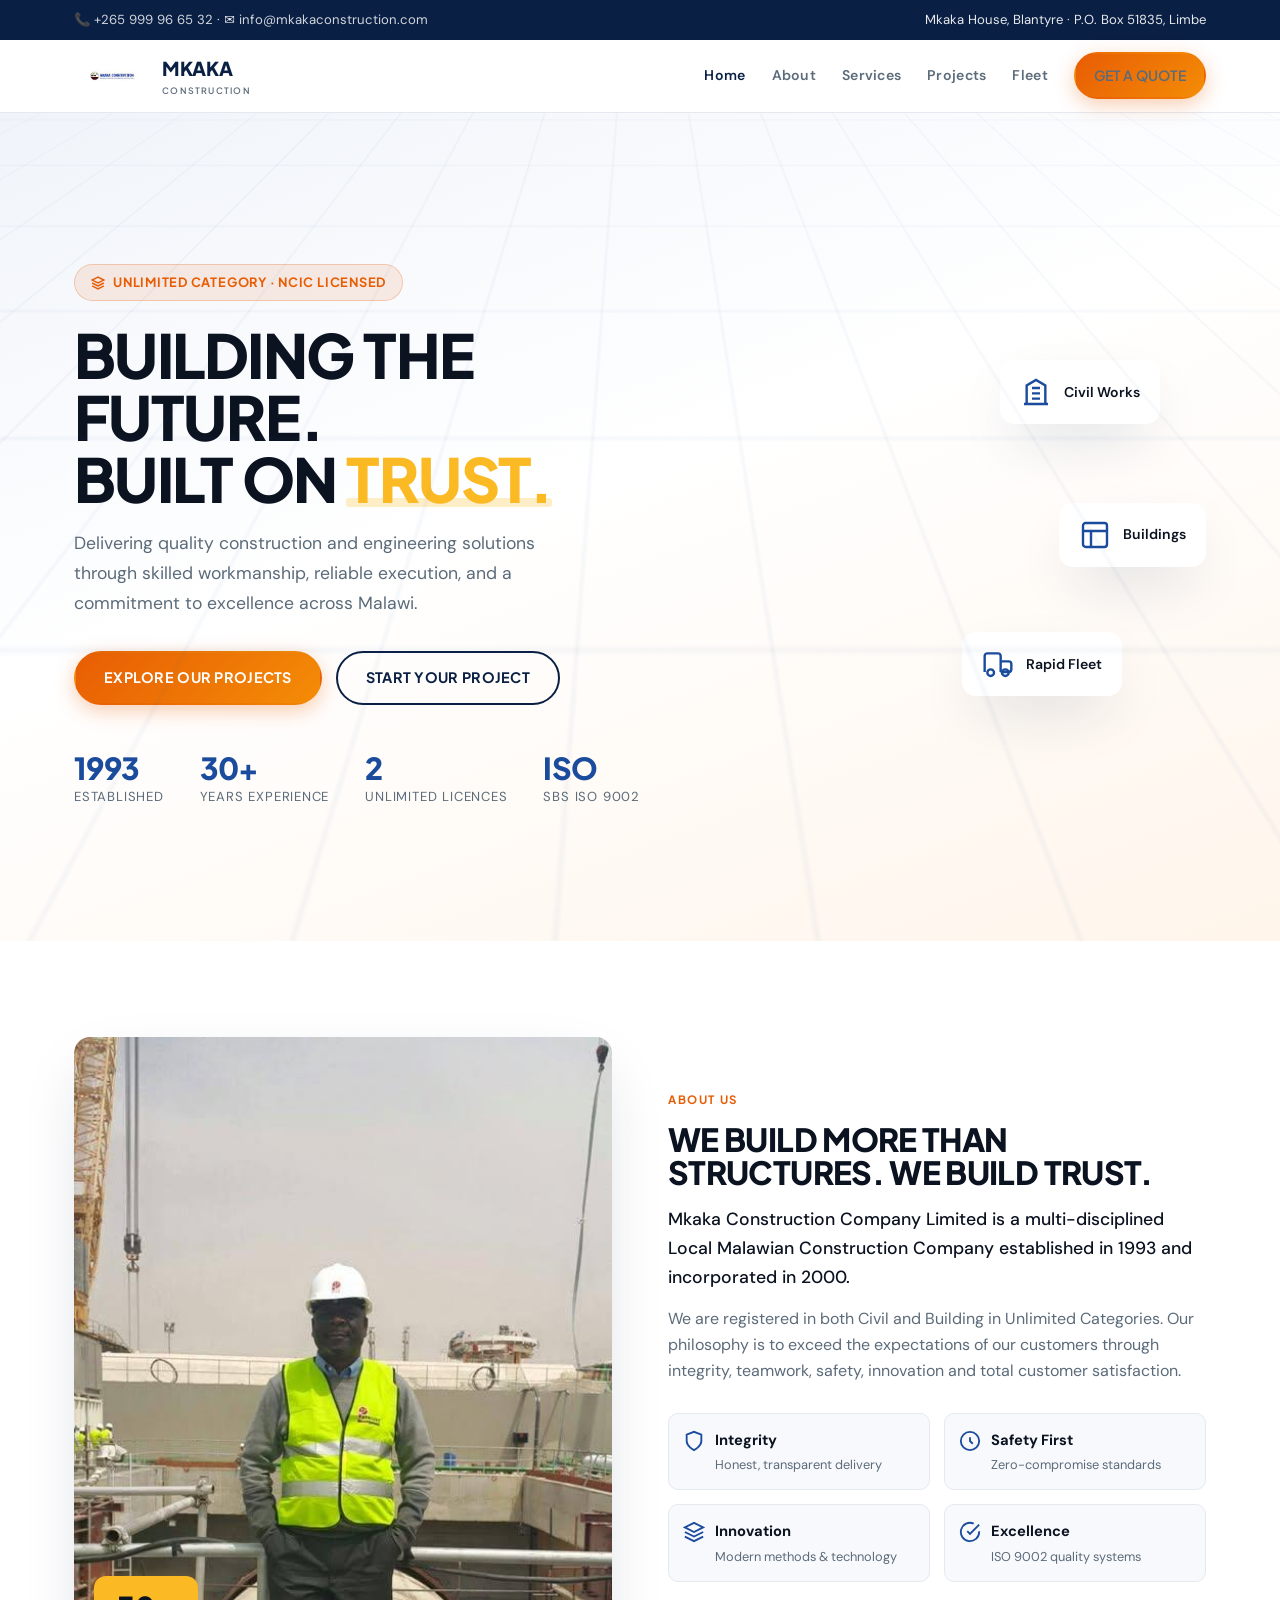
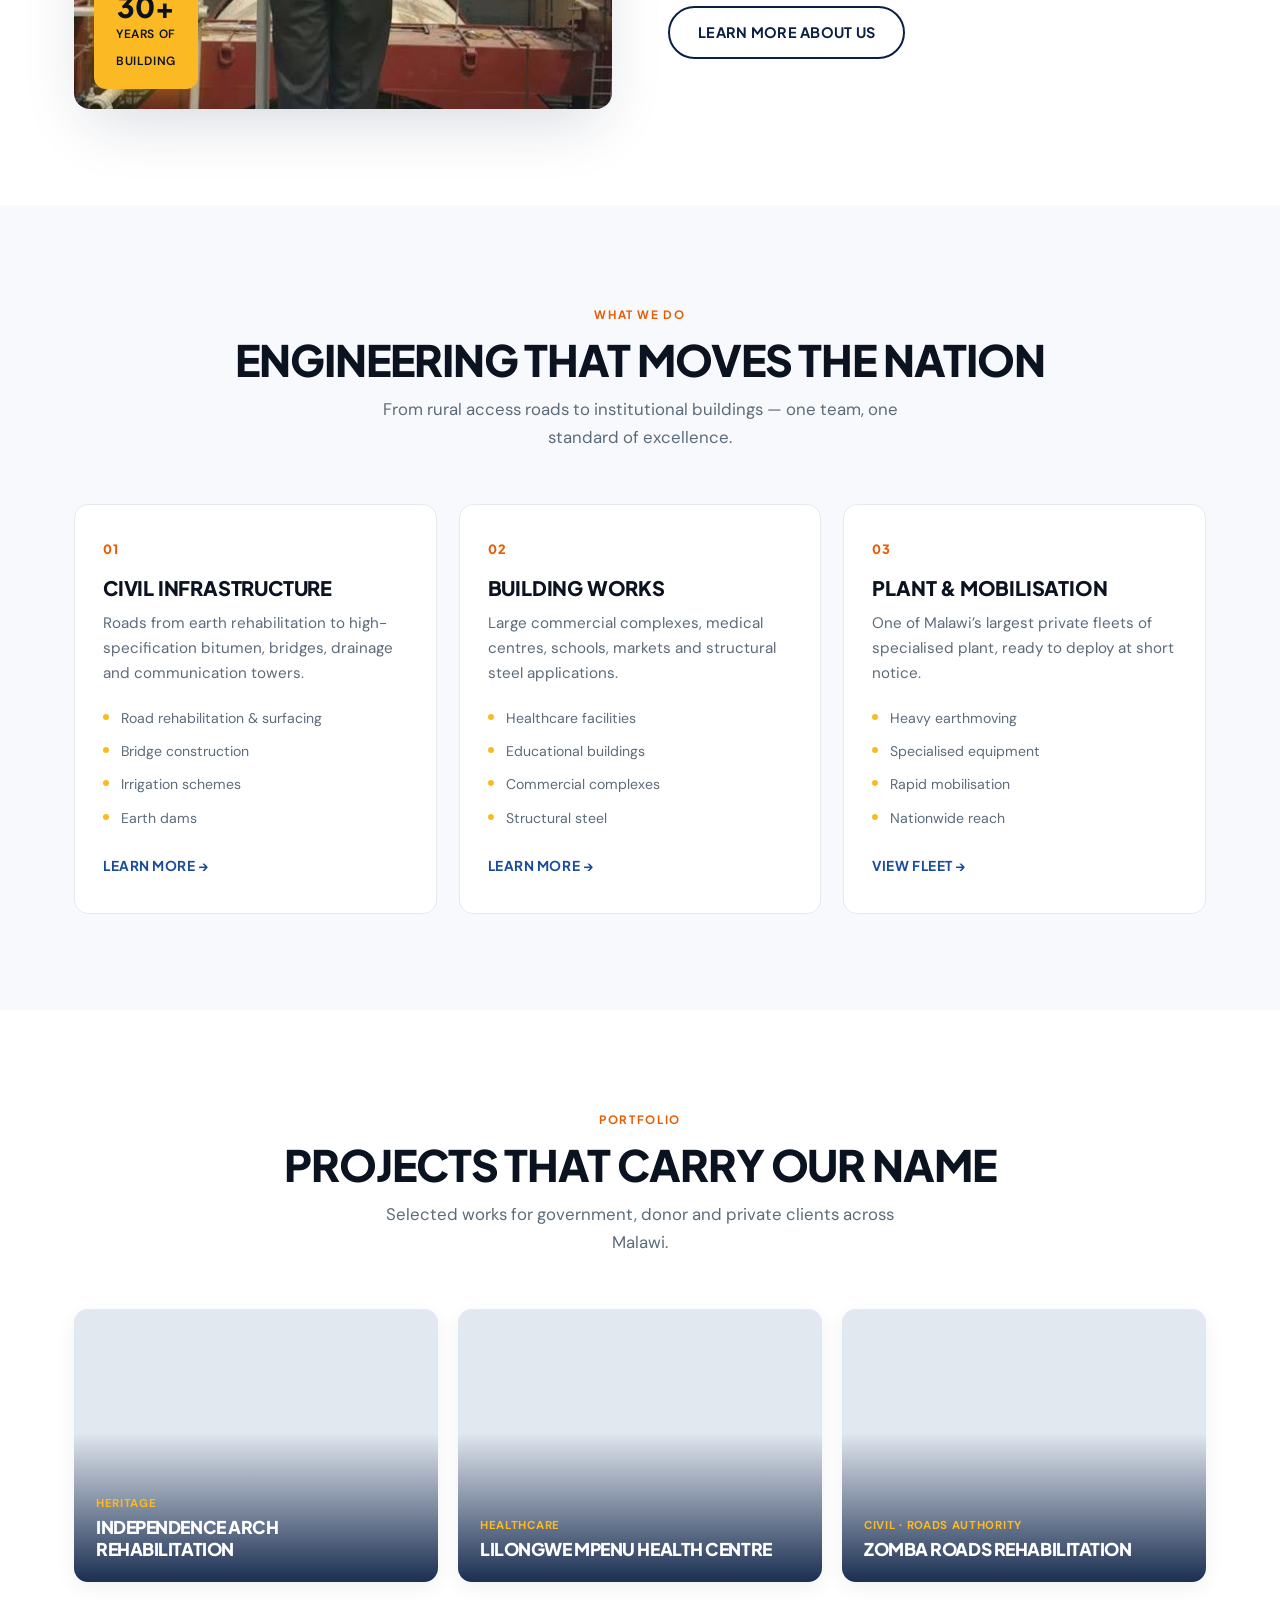
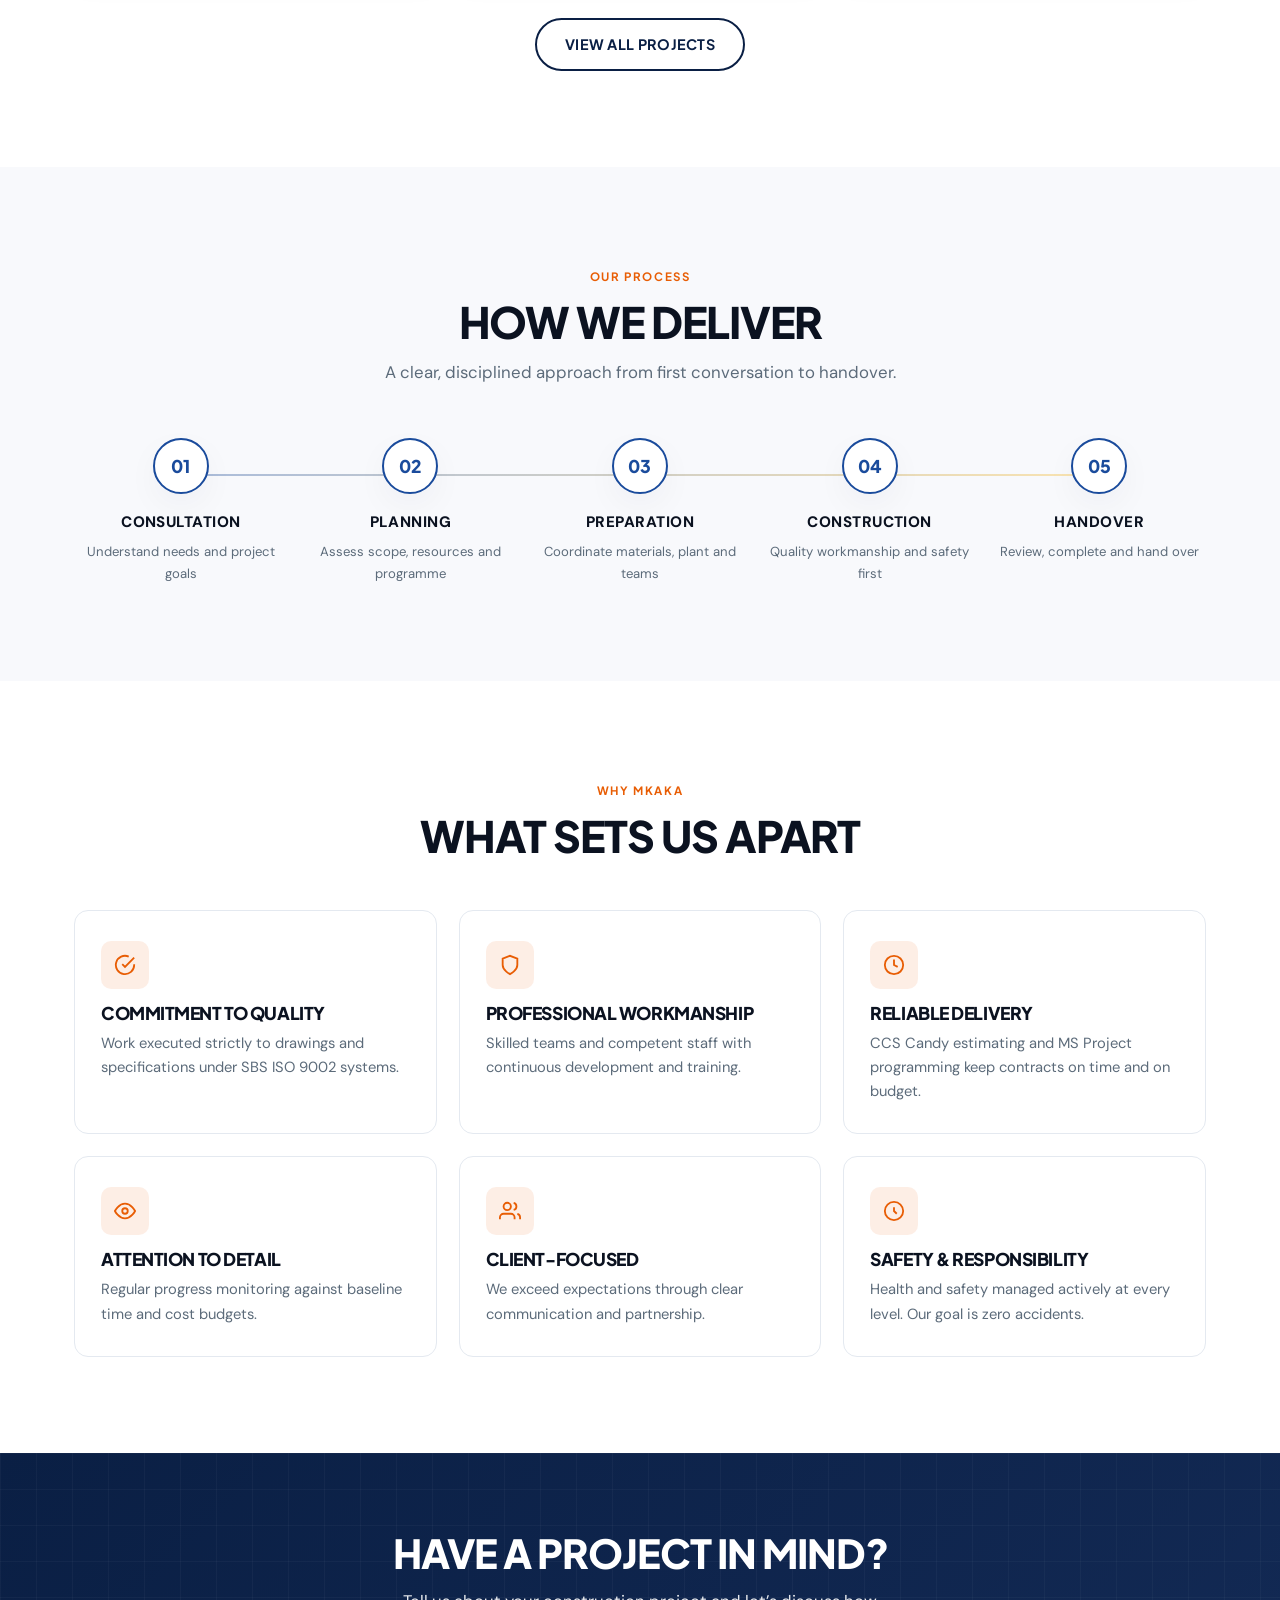
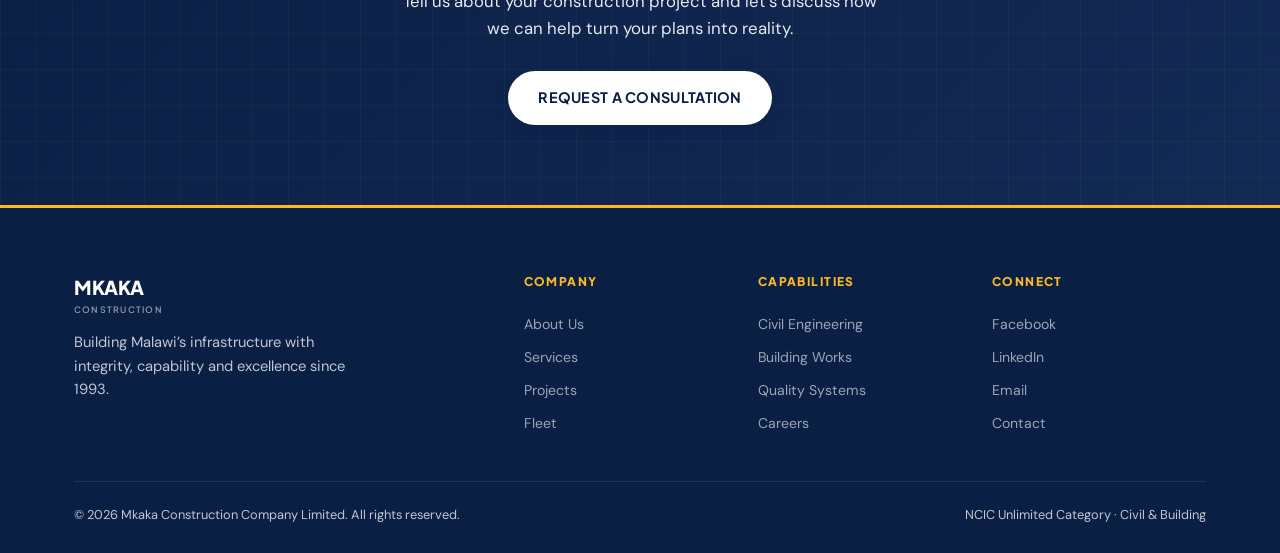
==== index.html @ 1d35f075 "Initial commit for Mkaka Constructions website" ====
<!DOCTYPE html>
<html lang="en">
<head>
  <meta charset="UTF-8">
  <meta name="viewport" content="width=device-width, initial-scale=1.0">
  <title>Mkaka Construction | Building Malawi Since 1993</title>
  <meta name="description" content="Mkaka Construction Company Limited — Unlimited Category Civil Engineering & Building contractor in Blantyre, Malawi. Quality, reliability, excellence.">
  <link rel="preconnect" href="https://fonts.googleapis.com">
  <link rel="preconnect" href="https://fonts.gstatic.com" crossorigin>
  <link href="https://fonts.googleapis.com/css2?family=Plus+Jakarta+Sans:wght@500;600;700;800&family=DM+Sans:wght@400;500;600;700&display=swap" rel="stylesheet">
  <link rel="stylesheet" href="styles.css">
</head>
<body>
  <div class="topbar">
    <div class="container">
      <div>📞 <a href="tel:+265999966532">+265 999 96 65 32</a> · ✉ <a href="mailto:info@mkakaconstruction.com">info@mkakaconstruction.com</a></div>
      <div>Mkaka House, Blantyre · P.O. Box 51835, Limbe</div>
    </div>
  </div>

  <header class="header" id="header">
    <div class="container">
      <a href="index.html" class="logo">
        <img src="images/logo.jpg" alt="Mkaka Construction">
        <div class="logo-text">MKAKA<span>CONSTRUCTION</span></div>
      </a>
      <nav class="nav" id="nav">
        <a href="index.html" class="active">Home</a>
        <a href="about.html">About</a>
        <a href="services.html">Services</a>
        <a href="projects.html">Projects</a>
        <a href="fleet.html">Fleet</a>
        <a href="contact.html" class="btn btn-primary" style="padding:10px 18px">Get a Quote</a>
      </nav>
      <button class="hamburger" id="hamburger" aria-label="Menu"><span></span><span></span><span></span></button>
    </div>
  </header>

  <!-- HOME HERO -->
  <section class="home-hero">
    <div class="grid-bg"></div>
    <div class="container">
      <div>
        <div class="hero-badge">
          <svg width="14" height="14" viewBox="0 0 24 24" fill="none" stroke="currentColor" stroke-width="2.5"><path d="M12 2L2 7l10 5 10-5-10-5zM2 17l10 5 10-5M2 12l10 5 10-5"/></svg>
          Unlimited Category · NCIC Licensed
        </div>
        <h1>Building the Future.<br>Built on <em>Trust.</em></h1>
        <p class="lead">Delivering quality construction and engineering solutions through skilled workmanship, reliable execution, and a commitment to excellence across Malawi.</p>
        <div class="hero-cta">
          <a href="projects.html" class="btn btn-primary">Explore Our Projects</a>
          <a href="contact.html" class="btn btn-outline">Start Your Project</a>
        </div>
        <div class="hero-stats">
          <div class="hero-stat"><b>1993</b><span>Established</span></div>
          <div class="hero-stat"><b>30+</b><span>Years Experience</span></div>
          <div class="hero-stat"><b>2</b><span>Unlimited Licences</span></div>
          <div class="hero-stat"><b>ISO</b><span>SBS ISO 9002</span></div>
        </div>
      </div>
      <div class="hero-visual">
        <div class="hero-card c1">
          <svg viewBox="0 0 24 24" fill="none" stroke="currentColor" stroke-width="1.8"><path d="M3 21h18M5 21V7l7-4 7 4v14M9 9h6M9 13h6M9 17h6"/></svg>
          Civil Works
        </div>
        <div class="hero-card c2">
          <svg viewBox="0 0 24 24" fill="none" stroke="currentColor" stroke-width="1.8"><rect x="3" y="3" width="18" height="18" rx="2"/><path d="M3 9h18M9 21V9"/></svg>
          Buildings
        </div>
        <div class="hero-card c3">
          <svg viewBox="0 0 24 24" fill="none" stroke="currentColor" stroke-width="1.8"><path d="M14 18V6a2 2 0 0 0-2-2H4a2 2 0 0 0-2 2v12"/><path d="M14 18h6a2 2 0 0 0 2-2v-4a2 2 0 0 0-2-2h-6"/><circle cx="6.5" cy="18.5" r="2.5"/><circle cx="17.5" cy="18.5" r="2.5"/></svg>
          Rapid Fleet
        </div>
      </div>
    </div>
  </section>

  <!-- ABOUT TEASER -->
  <section class="section section-alt">
    <div class="container">
      <div class="about-split">
        <div class="about-img">
          <img src="images/md.jpg" alt="Newton Kambala, Managing Director">
          <div class="about-badge"><b>30+</b><span>Years of<br>building</span></div>
        </div>
        <div class="about-text">
          <div class="sec-tag">About Us</div>
          <h2 style="font-family:var(--font);font-size:2rem;font-weight:800;letter-spacing:-0.02em;margin-bottom:16px">We build more than structures. We build trust.</h2>
          <p class="lead">Mkaka Construction Company Limited is a multi-disciplined Local Malawian Construction Company established in 1993 and incorporated in 2000.</p>
          <p>We are registered in both Civil and Building in Unlimited Categories. Our philosophy is to exceed the expectations of our customers through integrity, teamwork, safety, innovation and total customer satisfaction.</p>
          <div class="values">
            <div class="value">
              <svg viewBox="0 0 24 24" fill="none" stroke="currentColor" stroke-width="2"><path d="M12 22s8-4 8-10V5l-8-3-8 3v7c0 6 8 10 8 10z"/></svg>
              <div><h4>Integrity</h4><p>Honest, transparent delivery</p></div>
            </div>
            <div class="value">
              <svg viewBox="0 0 24 24" fill="none" stroke="currentColor" stroke-width="2"><path d="M12 22c5.5 0 10-4.5 10-10S17.5 2 12 2 2 6.5 2 12s4.5 10 10 10z"/><path d="M12 8v4l3 3"/></svg>
              <div><h4>Safety First</h4><p>Zero-compromise standards</p></div>
            </div>
            <div class="value">
              <svg viewBox="0 0 24 24" fill="none" stroke="currentColor" stroke-width="2"><path d="M12 2L2 7l10 5 10-5-10-5zM2 17l10 5 10-5M2 12l10 5 10-5"/></svg>
              <div><h4>Innovation</h4><p>Modern methods & technology</p></div>
            </div>
            <div class="value">
              <svg viewBox="0 0 24 24" fill="none" stroke="currentColor" stroke-width="2"><path d="M22 11.08V12a10 10 0 1 1-5.93-9.14"/><polyline points="22 4 12 14.01 9 11.01"/></svg>
              <div><h4>Excellence</h4><p>ISO 9002 quality systems</p></div>
            </div>
          </div>
          <a href="about.html" class="btn btn-outline" style="margin-top:24px">Learn More About Us</a>
        </div>
      </div>
    </div>
  </section>

  <!-- SERVICES -->
  <section class="section">
    <div class="container">
      <div class="sec-head center">
        <div class="sec-tag">What We Do</div>
        <h2>Engineering that moves the nation</h2>
        <p>From rural access roads to institutional buildings — one team, one standard of excellence.</p>
      </div>
      <div class="services-grid">
        <div class="service-card">
          <div class="service-num">01</div>
          <h3>Civil Infrastructure</h3>
          <p>Roads from earth rehabilitation to high-specification bitumen, bridges, drainage and communication towers.</p>
          <ul>
            <li>Road rehabilitation & surfacing</li>
            <li>Bridge construction</li>
            <li>Irrigation schemes</li>
            <li>Earth dams</li>
          </ul>
          <a href="services.html" class="service-link">Learn more →</a>
        </div>
        <div class="service-card">
          <div class="service-num">02</div>
          <h3>Building Works</h3>
          <p>Large commercial complexes, medical centres, schools, markets and structural steel applications.</p>
          <ul>
            <li>Healthcare facilities</li>
            <li>Educational buildings</li>
            <li>Commercial complexes</li>
            <li>Structural steel</li>
          </ul>
          <a href="services.html" class="service-link">Learn more →</a>
        </div>
        <div class="service-card">
          <div class="service-num">03</div>
          <h3>Plant & Mobilisation</h3>
          <p>One of Malawi’s largest private fleets of specialised plant, ready to deploy at short notice.</p>
          <ul>
            <li>Heavy earthmoving</li>
            <li>Specialised equipment</li>
            <li>Rapid mobilisation</li>
            <li>Nationwide reach</li>
          </ul>
          <a href="fleet.html" class="service-link">View fleet →</a>
        </div>
      </div>
    </div>
  </section>

  <!-- PROJECTS TEASER -->
  <section class="section section-alt">
    <div class="container">
      <div class="sec-head center">
        <div class="sec-tag">Portfolio</div>
        <h2>Projects that carry our name</h2>
        <p>Selected works for government, donor and private clients across Malawi.</p>
      </div>
      <div class="projects-grid">
        <article class="project-card">
          <div class="img" style="background-image:url('https://images.unsplash.com/photo-1541888946425-d81bb19240f5?w=600&q=80')"></div>
          <div class="overlay"><small>Heritage</small><h3>Independence Arch Rehabilitation</h3></div>
        </article>
        <article class="project-card">
          <div class="img" style="background-image:url('https://images.unsplash.com/photo-1581094794329-c8112c4e5190?w=600&q=80')"></div>
          <div class="overlay"><small>Healthcare</small><h3>Lilongwe Mpenu Health Centre</h3></div>
        </article>
        <article class="project-card">
          <div class="img" style="background-image:url('https://images.unsplash.com/photo-1503387762-592deb58ef4e?w=600&q=80')"></div>
          <div class="overlay"><small>Civil · Roads Authority</small><h3>Zomba Roads Rehabilitation</h3></div>
        </article>
      </div>
      <div style="text-align:center;margin-top:36px">
        <a href="projects.html" class="btn btn-outline">View All Projects</a>
      </div>
    </div>
  </section>

  <!-- PROCESS -->
  <section class="section">
    <div class="container">
      <div class="sec-head center">
        <div class="sec-tag">Our Process</div>
        <h2>How we deliver</h2>
        <p>A clear, disciplined approach from first conversation to handover.</p>
      </div>
      <div class="process-steps">
        <div class="process-step">
          <div class="num">01</div>
          <h4>Consultation</h4>
          <p>Understand needs and project goals</p>
        </div>
        <div class="process-step">
          <div class="num">02</div>
          <h4>Planning</h4>
          <p>Assess scope, resources and programme</p>
        </div>
        <div class="process-step">
          <div class="num">03</div>
          <h4>Preparation</h4>
          <p>Coordinate materials, plant and teams</p>
        </div>
        <div class="process-step">
          <div class="num">04</div>
          <h4>Construction</h4>
          <p>Quality workmanship and safety first</p>
        </div>
        <div class="process-step">
          <div class="num">05</div>
          <h4>Handover</h4>
          <p>Review, complete and hand over</p>
        </div>
      </div>
    </div>
  </section>

  <!-- WHY US -->
  <section class="section section-alt">
    <div class="container">
      <div class="sec-head center">
        <div class="sec-tag">Why Mkaka</div>
        <h2>What sets us apart</h2>
      </div>
      <div class="why-grid">
        <div class="why-card">
          <div class="ico"><svg viewBox="0 0 24 24" fill="none" stroke="currentColor" stroke-width="2"><path d="M22 11.08V12a10 10 0 1 1-5.93-9.14"/><polyline points="22 4 12 14.01 9 11.01"/></svg></div>
          <h3>Commitment to Quality</h3>
          <p>Work executed strictly to drawings and specifications under SBS ISO 9002 systems.</p>
        </div>
        <div class="why-card">
          <div class="ico"><svg viewBox="0 0 24 24" fill="none" stroke="currentColor" stroke-width="2"><path d="M12 22s8-4 8-10V5l-8-3-8 3v7c0 6 8 10 8 10z"/></svg></div>
          <h3>Professional Workmanship</h3>
          <p>Skilled teams and competent staff with continuous development and training.</p>
        </div>
        <div class="why-card">
          <div class="ico"><svg viewBox="0 0 24 24" fill="none" stroke="currentColor" stroke-width="2"><circle cx="12" cy="12" r="10"/><path d="M12 6v6l4 2"/></svg></div>
          <h3>Reliable Delivery</h3>
          <p>CCS Candy estimating and MS Project programming keep contracts on time and on budget.</p>
        </div>
        <div class="why-card">
          <div class="ico"><svg viewBox="0 0 24 24" fill="none" stroke="currentColor" stroke-width="2"><path d="M1 12s4-8 11-8 11 8 11 8-4 8-11 8-11-8-11-8z"/><circle cx="12" cy="12" r="3"/></svg></div>
          <h3>Attention to Detail</h3>
          <p>Regular progress monitoring against baseline time and cost budgets.</p>
        </div>
        <div class="why-card">
          <div class="ico"><svg viewBox="0 0 24 24" fill="none" stroke="currentColor" stroke-width="2"><path d="M17 21v-2a4 4 0 0 0-4-4H5a4 4 0 0 0-4 4v2"/><circle cx="9" cy="7" r="4"/><path d="M23 21v-2a4 4 0 0 0-3-3.87M16 3.13a4 4 0 0 1 0 7.75"/></svg></div>
          <h3>Client-Focused</h3>
          <p>We exceed expectations through clear communication and partnership.</p>
        </div>
        <div class="why-card">
          <div class="ico"><svg viewBox="0 0 24 24" fill="none" stroke="currentColor" stroke-width="2"><path d="M12 22c5.5 0 10-4.5 10-10S17.5 2 12 2 2 6.5 2 12s4.5 10 10 10z"/><path d="M12 8v4l3 3"/></svg></div>
          <h3>Safety & Responsibility</h3>
          <p>Health and safety managed actively at every level. Our goal is zero accidents.</p>
        </div>
      </div>
    </div>
  </section>

  <!-- CTA -->
  <section class="cta-banner">
    <div class="container" style="position:relative">
      <h2>Have a project in mind?</h2>
      <p>Tell us about your construction project and let’s discuss how we can help turn your plans into reality.</p>
      <a href="contact.html" class="btn btn-white">Request a Consultation</a>
    </div>
  </section>

  <!-- FOOTER -->
  <footer class="footer">
    <div class="container">
      <div class="footer-top">
        <div class="footer-brand">
          <a href="index.html" class="logo" style="color:#fff">
            <div class="logo-text" style="color:#fff">MKAKA<span style="color:rgba(255,255,255,0.55)">CONSTRUCTION</span></div>
          </a>
          <p>Building Malawi’s infrastructure with integrity, capability and excellence since 1993.</p>
        </div>
        <div class="footer-links">
          <div>
            <h5>Company</h5>
            <a href="about.html">About Us</a>
            <a href="services.html">Services</a>
            <a href="projects.html">Projects</a>
            <a href="fleet.html">Fleet</a>
          </div>
          <div>
            <h5>Capabilities</h5>
            <a href="services.html">Civil Engineering</a>
            <a href="services.html">Building Works</a>
            <a href="about.html">Quality Systems</a>
            <a href="contact.html">Careers</a>
          </div>
          <div>
            <h5>Connect</h5>
            <a href="https://www.facebook.com/mkakaconstructioncompanyltd/" target="_blank" rel="noopener">Facebook</a>
            <a href="https://mw.linkedin.com/company/mkaka-construction-company-limited" target="_blank" rel="noopener">LinkedIn</a>
            <a href="mailto:info@mkakaconstruction.com">Email</a>
            <a href="contact.html">Contact</a>
          </div>
        </div>
      </div>
      <div class="footer-bottom">
        <p>© 2026 Mkaka Construction Company Limited. All rights reserved.</p>
        <p>NCIC Unlimited Category · Civil & Building</p>
      </div>
    </div>
  </footer>

  <script>
    const header=document.getElementById('header');
    const hamburger=document.getElementById('hamburger');
    const nav=document.getElementById('nav');
    window.addEventListener('scroll',()=>header.classList.toggle('scrolled',window.scrollY>30));
    hamburger.addEventListener('click',()=>nav.classList.toggle('open'));
    nav.querySelectorAll('a').forEach(a=>a.addEventListener('click',()=>nav.classList.remove('open')));
  </script>
</body>
</html>
---- styles.css ----
/* MKAKA CONSTRUCTION — Premium Multi-Page Styles
   Visual language adapted from the Charles Morden "dark display + gold accent" style
   Palette: White dominant · Navy · Melon/Orange (primary CTA) · Gold (accent) · Soft grey */

:root {
  --navy: #0A1F44;
  --navy-soft: #132A55;
  --blue: #1A4B9C;
  --melon: #E85D04;
  --melon-soft: #F48C06;
  --gold: #FBBA23;          /* Morden signature accent */
  --gold-deep: #E0A400;
  --white: #FFFFFF;
  --bg: #F8F9FC;
  --bg-alt: #FFFFFF;
  --ink: #0B1220;           /* darker than before for Morden-like contrast */
  --muted: #5C6B7A;
  --line: #E4E9F0;
  --radius: 12px;
  --radius-pill: 100px;     /* Morden pill buttons */
  --shadow: 0 12px 40px -12px rgba(10,31,68,0.12);
  --shadow-lg: 0 24px 60px -16px rgba(10,31,68,0.18);
  --font: 'Plus Jakarta Sans', system-ui, sans-serif;
  --font-body: 'DM Sans', system-ui, sans-serif;
  --trans: 0.3s cubic-bezier(0.4,0,0.2,1);
}

*,*::before,*::after{box-sizing:border-box;margin:0;padding:0}
html{scroll-behavior:smooth}
body{font-family:var(--font-body);background:var(--bg);color:var(--ink);line-height:1.65;-webkit-font-smoothing:antialiased}
img{max-width:100%;display:block}
a{color:inherit;text-decoration:none}
ul{list-style:none}
.container{width:100%;max-width:1180px;margin:0 auto;padding:0 24px}

/* ---------- MORDEN-STYLE DISPLAY TYPOGRAPHY ---------- */
h1,h2,h3,.display{
  font-family:var(--font);
  font-weight:800;
  letter-spacing:-0.025em;
  line-height:1.02;
  text-transform:uppercase;   /* Morden's bold uppercase display look */
}
/* gold accent word inside headings — usage: <span class="gold">word</span> */
.gold{ color: var(--gold); }

/* ---------- TOP BAR ---------- */
.topbar{background:var(--navy);color:rgba(255,255,255,0.9);font-size:0.82rem;padding:9px 0}
.topbar .container{display:flex;justify-content:space-between;flex-wrap:wrap;gap:8px}
.topbar a{color:inherit;opacity:0.9}.topbar a:hover{opacity:1;color:var(--gold)}

/* ---------- HEADER ---------- */
.header{position:sticky;top:0;z-index:100;background:rgba(255,255,255,0.97);backdrop-filter:blur(14px);border-bottom:1px solid var(--line);padding:0;transition:box-shadow var(--trans)}
.header.scrolled{box-shadow:0 4px 24px rgba(10,31,68,0.08)}
.header .container{display:flex;align-items:center;justify-content:space-between;height:72px}
.logo{display:flex;align-items:center;gap:10px}
.logo img{height:44px;width:auto}
.logo-text{font-family:var(--font);font-weight:800;font-size:1.2rem;color:var(--navy);letter-spacing:-0.02em;text-transform:uppercase}
.logo-text span{display:block;font-size:0.55rem;font-weight:600;letter-spacing:0.14em;color:var(--muted);margin-top:-1px}
.nav{display:flex;align-items:center;gap:26px}
.nav a{font-size:0.88rem;font-weight:600;color:var(--muted);letter-spacing:0.02em;transition:color var(--trans)}
.nav a:hover,.nav a.active{color:var(--navy)}

/* ---------- BUTTONS (Morden pill treatment) ---------- */
.btn{
  display:inline-flex;align-items:center;justify-content:center;gap:8px;
  padding:13px 28px;
  border-radius:var(--radius-pill);       /* pill */
  font-weight:700;font-size:0.9rem;font-family:var(--font);
  letter-spacing:0.02em;text-transform:uppercase;
  transition:all var(--trans);cursor:pointer;border:2px solid transparent;
}
.btn-primary{
  background:linear-gradient(135deg,var(--melon),var(--melon-soft));
  color:#fff;
  box-shadow:0 6px 20px rgba(232,93,4,0.3);
}
.btn-primary:hover{transform:translateY(-2px);box-shadow:0 10px 28px rgba(232,93,4,0.4)}
.btn-outline{
  background:transparent;border-color:var(--navy);color:var(--navy);
}
.btn-outline:hover{background:var(--navy);color:#fff}
/* white outline pill for use on dark sections (Morden's hero button) */
.btn-ghost{
  background:transparent;border-color:#fff;color:#fff;
}
.btn-ghost:hover{background:var(--melon);border-color:var(--melon);color:#fff}
.btn-white{background:#fff;color:var(--navy);box-shadow:0 6px 20px rgba(0,0,0,0.1)}
.btn-white:hover{transform:translateY(-2px)}

.hamburger{display:none;flex-direction:column;gap:5px;cursor:pointer;padding:4px;background:none;border:none}
.hamburger span{width:22px;height:2.5px;background:var(--navy);border-radius:2px}

/* ---------- PAGE HERO (inner pages) ---------- */
.page-hero{background:linear-gradient(135deg,var(--navy) 0%,var(--navy-soft) 100%);color:#fff;padding:110px 0 80px;position:relative;overflow:hidden}
.page-hero::before{content:'';position:absolute;inset:0;background-image:linear-gradient(rgba(255,255,255,0.03) 1px,transparent 1px),linear-gradient(90deg,rgba(255,255,255,0.03) 1px,transparent 1px);background-size:40px 40px;opacity:0.6}
.page-hero .container{position:relative}
.page-hero h1{font-size:clamp(2.1rem,4.5vw,3.2rem);margin-bottom:12px}
.page-hero p{opacity:0.85;font-size:1.05rem;max-width:560px}

/* ---------- HOME HERO (upgraded: Morden-style dark full-bleed option) ---------- */
.home-hero{position:relative;min-height:92vh;display:flex;align-items:center;overflow:hidden;background:linear-gradient(160deg,#F0F4FA 0%,#FFFFFF 45%,#FFF5EB 100%)}
.home-hero .grid-bg{position:absolute;inset:0;background-image:linear-gradient(rgba(26,75,156,0.05) 1px,transparent 1px),linear-gradient(90deg,rgba(26,75,156,0.05) 1px,transparent 1px);background-size:48px 48px;transform:perspective(500px) rotateX(58deg) translateY(-60px) scale(1.5);transform-origin:center top;opacity:0.8;pointer-events:none}
.home-hero .container{position:relative;z-index:2;padding:100px 24px 80px;display:grid;grid-template-columns:1.15fr 0.85fr;gap:40px;align-items:center}

.hero-badge{display:inline-flex;align-items:center;gap:8px;padding:7px 16px;background:rgba(232,93,4,0.1);border:1px solid rgba(232,93,4,0.25);border-radius:100px;font-size:0.8rem;font-weight:700;color:var(--melon);margin-bottom:22px;font-family:var(--font);text-transform:uppercase;letter-spacing:0.06em}

.home-hero h1{font-size:clamp(2.5rem,5.5vw,3.8rem);color:var(--ink);margin-bottom:20px}
.home-hero h1 em{font-style:normal;color:var(--gold);position:relative;display:inline-block}
.home-hero h1 em::after{content:'';position:absolute;left:0;right:0;bottom:2px;height:9px;background:rgba(251,186,35,0.25);z-index:-1;border-radius:3px}

.home-hero .lead{font-size:1.1rem;color:var(--muted);max-width:500px;margin-bottom:32px;line-height:1.7}
.hero-cta{display:flex;flex-wrap:wrap;gap:14px;margin-bottom:48px}
.hero-stats{display:flex;gap:36px;flex-wrap:wrap}
.hero-stat b{display:block;font-family:var(--font);font-size:1.9rem;font-weight:800;color:var(--blue);line-height:1;letter-spacing:-0.02em}
.hero-stat span{font-size:0.82rem;color:var(--muted);text-transform:uppercase;letter-spacing:0.06em}

.hero-visual{position:relative;height:420px}
.hero-card{position:absolute;background:#fff;border-radius:14px;box-shadow:var(--shadow-lg);padding:16px 20px;display:flex;align-items:center;gap:12px;font-weight:600;font-size:0.88rem;color:var(--ink);animation:float 5.5s ease-in-out infinite}
.hero-card svg{width:32px;height:32px;flex-shrink:0;color:var(--blue)}
.hero-card.c1{top:8%;right:10%;animation-delay:0s}
.hero-card.c2{top:42%;right:0;animation-delay:0.7s}
.hero-card.c3{bottom:12%;right:18%;animation-delay:1.4s}
@keyframes float{0%,100%{transform:translateY(0)}50%{transform:translateY(-12px)}}

/* DARK FULL-BLEED HERO (optional — Morden's exact look).
   Use class="home-hero home-hero--dark" with a background image on .home-hero__bg */
.home-hero--dark{background:#000;color:#fff;min-height:100vh}
.home-hero--dark .home-hero__bg{position:absolute;inset:0;background-size:cover;background-position:center;opacity:0.35;z-index:0}
.home-hero--dark::after{content:'';position:absolute;inset:0;background:linear-gradient(to bottom,rgba(0,0,0,0.3),rgba(0,0,0,0.75));z-index:1;pointer-events:none}
.home-hero--dark .container{grid-template-columns:1fr;justify-items:center;text-align:center;z-index:2}
.home-hero--dark h1{color:#fff;font-size:clamp(2.6rem,7vw,5rem);line-height:0.95}
.home-hero--dark .lead{color:rgba(255,255,255,0.85);margin-left:auto;margin-right:auto}
.home-hero--dark .hero-badge{background:rgba(251,186,35,0.12);border-color:rgba(251,186,35,0.4);color:var(--gold)}
.home-hero--dark .hero-stats{justify-content:center;width:100%}
.home-hero--dark .hero-stat b{color:var(--gold)}
.home-hero--dark .hero-stat span{color:rgba(255,255,255,0.7)}
.home-hero--dark .hero-cta{justify-content:center;width:100%}
.home-hero--dark .hero-visual{display:none}

/* ---------- SECTIONS ---------- */
.section{padding:96px 0}
.section-alt{background:var(--bg-alt)}
.sec-tag{display:inline-block;font-size:0.72rem;font-weight:700;letter-spacing:0.14em;text-transform:uppercase;color:var(--melon);margin-bottom:14px;font-family:var(--font)}
.sec-head{margin-bottom:52px}
.sec-head.center{text-align:center}
.sec-head h2{font-size:clamp(1.9rem,3.6vw,2.7rem);color:var(--ink);margin-bottom:14px}
.sec-head p{color:var(--muted);max-width:560px;font-size:1.05rem}
.sec-head.center p{margin:0 auto}

/* ---------- ABOUT SPLIT ---------- */
.about-split{display:grid;grid-template-columns:1fr 1fr;gap:56px;align-items:center}
.about-img{position:relative;border-radius:16px;overflow:hidden;box-shadow:var(--shadow-lg)}
.about-img img{width:100%;aspect-ratio:4/5;object-fit:cover;object-position:top}
.about-badge{position:absolute;bottom:20px;left:20px;background:var(--gold);color:var(--ink);padding:16px 22px;border-radius:12px;text-align:center;box-shadow:0 8px 24px rgba(251,186,35,0.35)}
.about-badge b{display:block;font-family:var(--font);font-size:1.8rem;font-weight:800;line-height:1}
.about-badge span{font-size:0.75rem;font-weight:600;text-transform:uppercase;letter-spacing:0.05em}
.about-text p{color:var(--muted);margin-bottom:14px}
.about-text .lead{font-size:1.1rem;color:var(--ink);font-weight:500}
.values{display:grid;grid-template-columns:1fr 1fr;gap:14px;margin-top:28px}
.value{display:flex;gap:10px;align-items:flex-start;padding:14px;background:var(--bg);border-radius:10px;border:1px solid var(--line);transition:all var(--trans)}
.value:hover{border-color:rgba(26,75,156,0.2);box-shadow:var(--shadow);transform:translateY(-3px)}
.value svg{width:22px;height:22px;color:var(--blue);flex-shrink:0;margin-top:2px}
.value h4{font-size:0.92rem;font-weight:700;margin-bottom:2px}
.value p{font-size:0.8rem;color:var(--muted);margin:0}

/* ---------- SERVICES ---------- */
.services-grid{display:grid;grid-template-columns:repeat(3,1fr);gap:22px}
.service-card{background:#fff;border:1px solid var(--line);border-radius:14px;padding:34px 28px;transition:all var(--trans);position:relative;overflow:hidden}
.service-card::before{content:'';position:absolute;top:0;left:0;right:0;height:3px;background:linear-gradient(90deg,var(--gold),var(--melon));opacity:0;transition:opacity var(--trans)}
.service-card:hover{transform:translateY(-8px);box-shadow:var(--shadow-lg);border-color:transparent}
.service-card:hover::before{opacity:1}
.service-num{font-family:var(--font);font-size:0.8rem;font-weight:800;color:var(--melon);margin-bottom:16px;letter-spacing:0.08em}
.service-card h3{font-family:var(--font);font-size:1.25rem;font-weight:800;margin-bottom:12px;text-transform:uppercase;letter-spacing:-0.01em;line-height:1.15}
.service-card p{color:var(--muted);font-size:0.95rem;margin-bottom:16px}
.service-card ul{margin-bottom:18px}
.service-card li{font-size:0.88rem;color:var(--muted);padding:5px 0 5px 18px;position:relative}
.service-card li::before{content:'';position:absolute;left:0;top:12px;width:6px;height:6px;border-radius:50%;background:var(--gold)}
.service-link{font-weight:700;font-size:0.85rem;color:var(--blue);font-family:var(--font);text-transform:uppercase;letter-spacing:0.04em}
.service-link:hover{color:var(--melon)}

/* ---------- PROJECTS ---------- */
.projects-grid{display:grid;grid-template-columns:repeat(3,1fr);gap:20px}
.project-card{border-radius:14px;overflow:hidden;position:relative;aspect-ratio:4/3;background:#e2e8f0;cursor:pointer;transition:transform var(--trans);box-shadow:0 6px 20px rgba(0,0,0,0.06)}
.project-card:hover{transform:scale(1.025) translateY(-4px)}
.project-card .img{width:100%;height:100%;background-size:cover;background-position:center;transition:transform 0.5s}
.project-card:hover .img{transform:scale(1.06)}
.project-card .overlay{position:absolute;inset:0;background:linear-gradient(to top,rgba(10,31,68,0.92) 0%,transparent 55%);display:flex;flex-direction:column;justify-content:flex-end;padding:22px;color:#fff}
.project-card .overlay small{font-size:0.72rem;font-weight:700;color:var(--gold);margin-bottom:4px;letter-spacing:0.06em;text-transform:uppercase}
.project-card .overlay h3{font-family:var(--font);font-size:1.1rem;font-weight:800;line-height:1.2}

/* ---------- FLEET ---------- */
.fleet-grid{display:grid;grid-template-columns:repeat(4,1fr);gap:18px}
.fleet-item{background:#fff;border:1px solid var(--line);border-radius:14px;padding:30px 18px;text-align:center;transition:all var(--trans)}
.fleet-item:hover{transform:translateY(-6px);box-shadow:var(--shadow);border-color:rgba(26,75,156,0.15)}
.fleet-item .ico{width:56px;height:56px;margin:0 auto 16px;border-radius:12px;background:rgba(251,186,35,0.14);display:flex;align-items:center;justify-content:center;color:var(--gold-deep)}
.fleet-item .ico svg{width:26px;height:26px}
.fleet-item h4{font-size:1rem;font-weight:700;margin-bottom:4px}
.fleet-item p{font-size:0.82rem;color:var(--muted)}

/* ---------- PROCESS ---------- */
.process-steps{display:grid;grid-template-columns:repeat(5,1fr);gap:16px;position:relative}
.process-steps::before{content:'';position:absolute;top:36px;left:10%;right:10%;height:2px;background:linear-gradient(90deg,var(--blue),var(--gold));opacity:0.35;z-index:0}
.process-step{text-align:center;position:relative;z-index:1}
.process-step .num{width:56px;height:56px;margin:0 auto 16px;border-radius:50%;background:#fff;border:2px solid var(--blue);display:flex;align-items:center;justify-content:center;font-family:var(--font);font-weight:800;font-size:1.1rem;color:var(--blue);box-shadow:var(--shadow)}
.process-step h4{font-size:0.95rem;font-weight:800;margin-bottom:6px;text-transform:uppercase;letter-spacing:0.03em}
.process-step p{font-size:0.82rem;color:var(--muted)}

/* ---------- WHY US ---------- */
.why-grid{display:grid;grid-template-columns:repeat(3,1fr);gap:22px}
.why-card{background:#fff;border:1px solid var(--line);border-radius:14px;padding:30px 26px;transition:all var(--trans)}
.why-card:hover{transform:translateY(-5px);box-shadow:var(--shadow)}
.why-card .ico{width:48px;height:48px;border-radius:10px;background:rgba(232,93,4,0.1);display:flex;align-items:center;justify-content:center;color:var(--melon);margin-bottom:16px}
.why-card .ico svg{width:22px;height:22px}
.why-card h3{font-family:var(--font);font-size:1.1rem;font-weight:800;margin-bottom:8px}
.why-card p{color:var(--muted);font-size:0.92rem}

/* ---------- TESTIMONIALS (new — Morden-style dark band with gold stars) ---------- */
.testimonials{background:linear-gradient(135deg,var(--navy) 0%,#000 100%);color:#fff;padding:96px 0;position:relative;overflow:hidden}
.testimonials::before{content:'';position:absolute;inset:0;background-image:linear-gradient(rgba(255,255,255,0.03) 1px,transparent 1px),linear-gradient(90deg,rgba(255,255,255,0.03) 1px,transparent 1px);background-size:44px 44px}
.testimonials .container{position:relative;text-align:center;max-width:820px}
.testimonials .sec-tag{color:var(--gold)}
.testimonials h2{color:#fff;font-size:clamp(1.9rem,3.6vw,2.7rem);margin-bottom:36px}
.testimonial-stars{display:flex;justify-content:center;gap:6px;margin-bottom:22px;color:var(--gold)}
.testimonial-stars svg{width:22px;height:22px;fill:var(--gold)}
.testimonial-quote{font-size:clamp(1.1rem,2.2vw,1.5rem);line-height:1.5;font-weight:500;margin-bottom:24px;color:rgba(255,255,255,0.95)}
.testimonial-author{font-style:italic;color:var(--gold);font-weight:700;font-size:1rem;letter-spacing:0.02em}

/* ---------- CTA ---------- */
.cta-banner{background:linear-gradient(135deg,var(--navy) 0%,var(--navy-soft) 100%);padding:80px 0;text-align:center;color:#fff;position:relative;overflow:hidden}
.cta-banner::before{content:'';position:absolute;inset:0;background-image:linear-gradient(rgba(255,255,255,0.03) 1px,transparent 1px),linear-gradient(90deg,rgba(255,255,255,0.03) 1px,transparent 1px);background-size:36px 36px}
.cta-banner h2{font-size:clamp(1.8rem,3.6vw,2.5rem);margin-bottom:14px;position:relative;color:#fff}
.cta-banner p{opacity:0.9;max-width:480px;margin:0 auto 28px;font-size:1.05rem;position:relative}

/* ---------- CONTACT ---------- */
.contact-grid{display:grid;grid-template-columns:0.9fr 1.1fr;gap:48px}
.info-item{margin-bottom:26px}
.info-item h4{font-size:0.72rem;font-weight:700;letter-spacing:0.14em;text-transform:uppercase;color:var(--melon);margin-bottom:6px;font-family:var(--font)}
.info-item p,.info-item a{color:var(--muted);font-size:0.98rem;line-height:1.7}
.info-item a:hover{color:var(--blue)}
.contact-form{background:#fff;border:1px solid var(--line);border-radius:14px;padding:34px;box-shadow:var(--shadow)}
.form-row{display:grid;grid-template-columns:1fr 1fr;gap:14px}
.form-group{margin-bottom:16px}
.form-group label{display:block;font-size:0.78rem;font-weight:700;color:var(--ink);margin-bottom:6px;text-transform:uppercase;letter-spacing:0.05em}
.form-group input,.form-group select,.form-group textarea{width:100%;padding:13px 15px;background:var(--bg);border:1.5px solid var(--line);border-radius:8px;font-size:0.92rem;color:var(--ink);transition:border-color var(--trans);font-family:var(--font-body)}
.form-group input:focus,.form-group select:focus,.form-group textarea:focus{border-color:var(--gold);outline:none;box-shadow:0 0 0 3px rgba(251,186,35,0.15)}
.form-group textarea{min-height:100px;resize:vertical}

/* ---------- TEAM ---------- */
.team-grid{display:grid;grid-template-columns:repeat(3,1fr);gap:24px}
.team-card{background:#fff;border:1px solid var(--line);border-radius:14px;overflow:hidden;transition:all var(--trans)}
.team-card:hover{transform:translateY(-6px);box-shadow:var(--shadow-lg)}
.team-card img{width:100%;aspect-ratio:1;object-fit:cover;object-position:top}
.team-card .info{padding:22px}
.team-card h3{font-family:var(--font);font-size:1.1rem;font-weight:800;margin-bottom:4px;text-transform:none;letter-spacing:-0.01em}
.team-card .role{font-size:0.8rem;color:var(--melon);font-weight:700;margin-bottom:10px;text-transform:uppercase;letter-spacing:0.06em}
.team-card p{font-size:0.88rem;color:var(--muted)}

/* ---------- FOOTER ---------- */
.footer{background:var(--navy);color:rgba(255,255,255,0.75);padding:64px 0 28px;border-top:3px solid var(--gold)}
.footer-top{display:grid;grid-template-columns:1.2fr 2fr;gap:40px;margin-bottom:40px}
.footer-brand p{margin-top:14px;font-size:0.92rem;max-width:280px;line-height:1.6}
.footer-links{display:grid;grid-template-columns:repeat(3,1fr);gap:20px}
.footer-links h5{color:var(--gold);font-size:0.75rem;font-weight:800;letter-spacing:0.12em;text-transform:uppercase;margin-bottom:16px;font-family:var(--font)}
.footer-links a{display:block;font-size:0.88rem;padding:5px 0;opacity:0.8;transition:opacity 0.2s}
.footer-links a:hover{opacity:1;color:var(--gold)}
.footer-bottom{display:flex;justify-content:space-between;flex-wrap:wrap;gap:10px;padding-top:22px;border-top:1px solid rgba(255,255,255,0.1);font-size:0.8rem}

/* ---------- RESPONSIVE ---------- */
@media(max-width:1024px){
  .home-hero .container,.about-split,.contact-grid{grid-template-columns:1fr}
  .hero-visual{display:none}
  .services-grid,.why-grid,.team-grid{grid-template-columns:1fr;max-width:420px;margin:0 auto}
  .projects-grid{grid-template-columns:repeat(2,1fr)}
  .fleet-grid{grid-template-columns:repeat(2,1fr)}
  .process-steps{grid-template-columns:1fr 1fr;gap:28px}
  .process-steps::before{display:none}
}
@media(max-width:768px){
  .nav{position:fixed;top:0;right:-100%;width:280px;height:100vh;background:#fff;flex-direction:column;padding:90px 28px 28px;gap:18px;transition:right 0.35s;box-shadow:-8px 0 30px rgba(0,0,0,0.1);z-index:99}
  .nav.open{right:0}
  .hamburger{display:flex;z-index:101}
  .projects-grid{grid-template-columns:1fr}
  .fleet-grid{grid-template-columns:1fr 1fr}
  .form-row{grid-template-columns:1fr}
  .footer-top{grid-template-columns:1fr}
  .footer-links{grid-template-columns:1fr 1fr}
  .section{padding:72px 0}
  .values{grid-template-columns:1fr}
  .process-steps{grid-template-columns:1fr}
}
@media(max-width:480px){
  .fleet-grid{grid-template-columns:1fr}
  .hero-cta{flex-direction:column}
  .btn{width:100%}
}
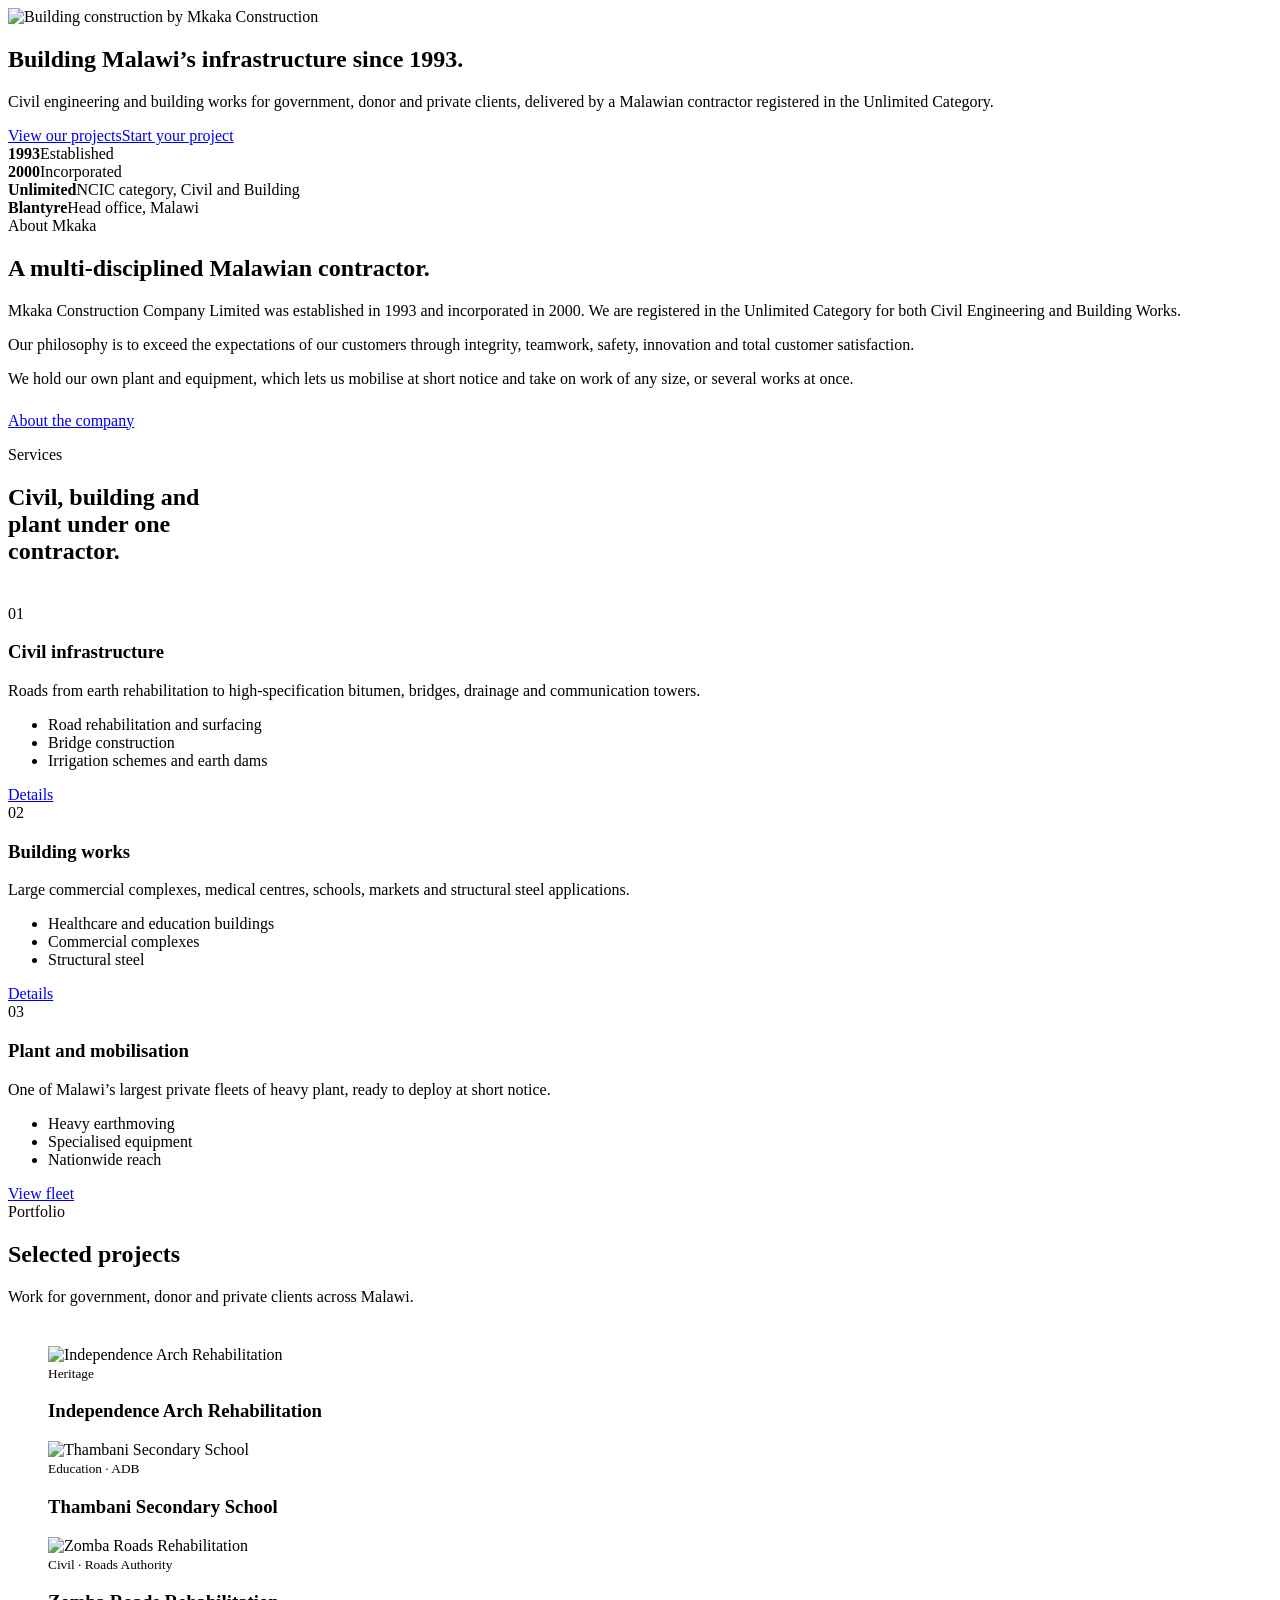
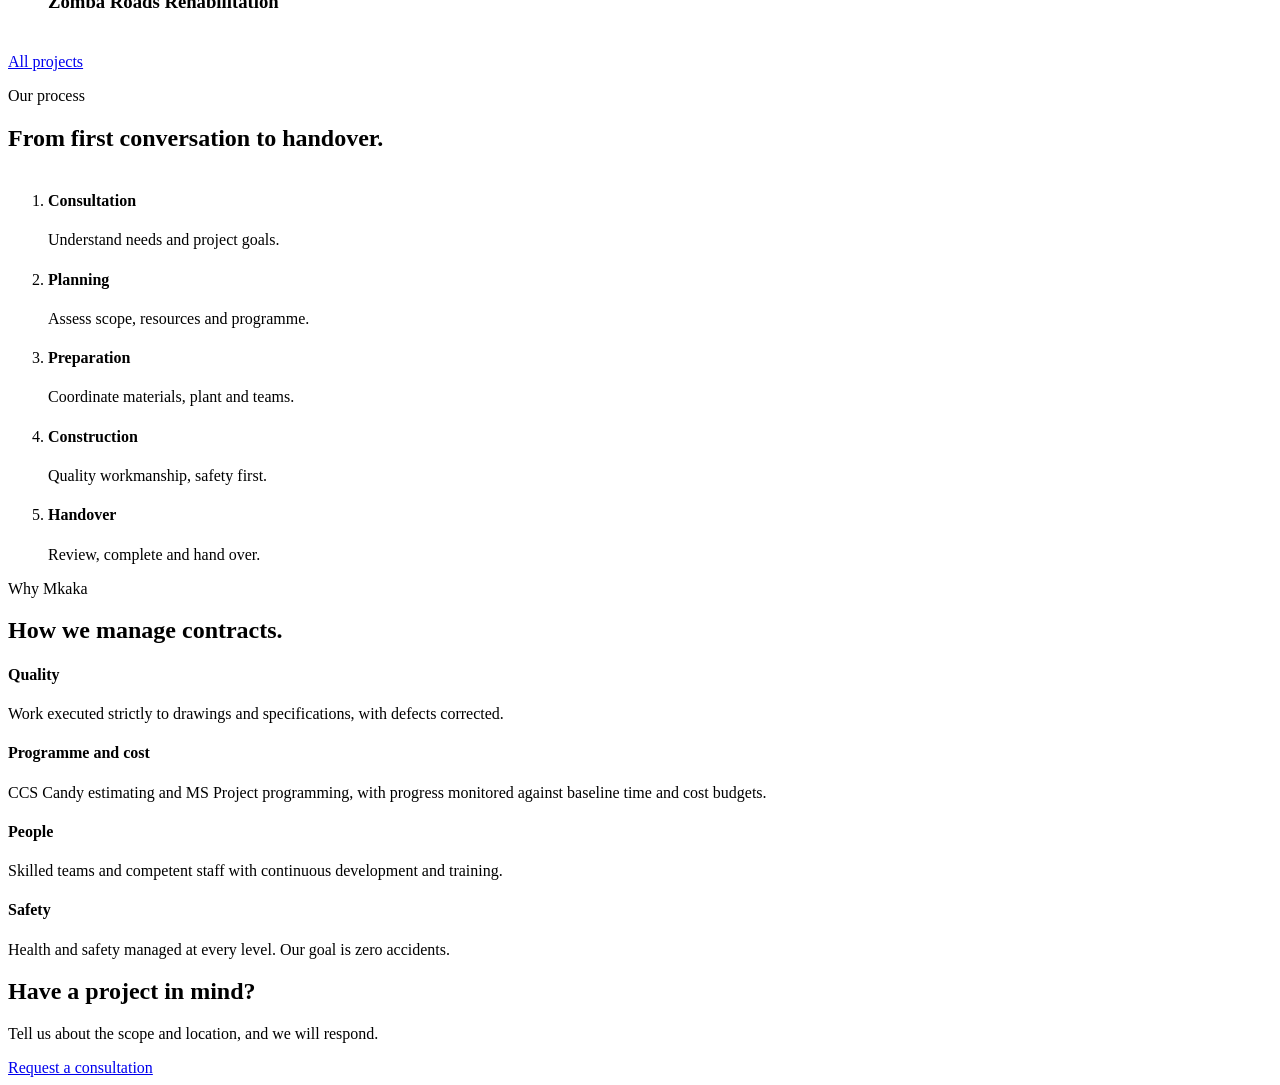
==== commit ad935429: "Revise index.html structure and content Updated the structure and content of the index.html file, in" ====
--- a/index.html
+++ b/index.html
@@ -1,331 +1,49 @@
 <!DOCTYPE html>
-<html lang="en">
-<head>
-  <meta charset="UTF-8">
-  <meta name="viewport" content="width=device-width, initial-scale=1.0">
-  <title>Mkaka Construction | Building Malawi Since 1993</title>
-  <meta name="description" content="Mkaka Construction Company Limited — Unlimited Category Civil Engineering & Building contractor in Blantyre, Malawi. Quality, reliability, excellence.">
-  <link rel="preconnect" href="https://fonts.googleapis.com">
-  <link rel="preconnect" href="https://fonts.gstatic.com" crossorigin>
-  <link href="https://fonts.googleapis.com/css2?family=Plus+Jakarta+Sans:wght@500;600;700;800&family=DM+Sans:wght@400;500;600;700&display=swap" rel="stylesheet">
-  <link rel="stylesheet" href="styles.css">
-</head>
-<body>
-  <div class="topbar">
-    <div class="container">
-      <div>📞 <a href="tel:+265999966532">+265 999 96 65 32</a> · ✉ <a href="mailto:info@mkakaconstruction.com">info@mkakaconstruction.com</a></div>
-      <div>Mkaka House, Blantyre · P.O. Box 51835, Limbe</div>
-    </div>
-  </div>
+<html lang="en"><head>
+<meta charset="utf-8"><meta name="viewport" content="width=device-width,initial-scale=1">
+<title>Mkaka Construction | Civil Engineering and Building Contractor, Blantyre, Malawi</title>
+<meta name="description" content="Mkaka Construction Company Limited: NCIC Unlimited Category civil engineering and building contractor in Blantyre, Malawi, established 1993.">
+<meta property="og:title" content="Mkaka Construction | Civil Engineering and Building Contractor, Blantyre, Malawi"><meta property="og:description" content="Mkaka Construction Company Limited: NCIC Unlimited Category civil engineering and building contractor in Blantyre, Malawi, established 1993."><meta property="og:type" content="website">
+<meta name="theme-color" content="#1A4B9C">
+<link rel="icon" href="images/logo.jpg">
+<link rel="preconnect" href="https://fonts.googleapis.com"><link rel="preconnect" href="https://fonts.gstatic.com" crossorigin>
+<link href="https://fonts.googleapis.com/css2?family=IBM+Plex+Sans+Condensed:wght@600;700&family=IBM+Plex+Sans:wght@400;600&display=swap" rel="stylesheet">
+<link rel="stylesheet" href="css/styles.css">
+</head><body data-page="index"><main id="main">
+<section class="hero"><div class="ph"><img src="images/Buildingconstruction.jpg" alt="Building construction by Mkaka Construction" fetchpriority="high"></div>
+<div class="wrap"><h1>Building Malawi’s infrastructure since 1993.</h1>
+<p>Civil engineering and building works for government, donor and private clients, delivered by a Malawian contractor registered in the Unlimited Category.</p>
+<div class="btns"><a class="btn" href="projects.html">View our projects</a><a class="btn line" href="contact.html">Start your project</a></div></div></section>
+<div class="facts"><div class="wrap"><div><b>1993</b><span>Established</span></div><div><b>2000</b><span>Incorporated</span></div><div><b>Unlimited</b><span>NCIC category, Civil and Building</span></div><div><b>Blantyre</b><span>Head office, Malawi</span></div></div></div>
 
-  <header class="header" id="header">
-    <div class="container">
-      <a href="index.html" class="logo">
-        <img src="images/logo.jpg" alt="Mkaka Construction">
-        <div class="logo-text">MKAKA<span>CONSTRUCTION</span></div>
-      </a>
-      <nav class="nav" id="nav">
-        <a href="index.html" class="active">Home</a>
-        <a href="about.html">About</a>
-        <a href="services.html">Services</a>
-        <a href="projects.html">Projects</a>
-        <a href="fleet.html">Fleet</a>
-        <a href="contact.html" class="btn btn-primary" style="padding:10px 18px">Get a Quote</a>
-      </nav>
-      <button class="hamburger" id="hamburger" aria-label="Menu"><span></span><span></span><span></span></button>
-    </div>
-  </header>
+<section class="sec"><div class="wrap intro">
+<div><div class="eyebrow">About Mkaka</div><h2>A multi-disciplined Malawian contractor.</h2><p class="lead">Mkaka Construction Company Limited was established in 1993 and incorporated in 2000. We are registered in the Unlimited Category for both Civil Engineering and Building Works.</p></div>
+<div><p>Our philosophy is to exceed the expectations of our customers through integrity, teamwork, safety, innovation and total customer satisfaction.</p><p>We hold our own plant and equipment, which lets us mobilise at short notice and take on work of any size, or several works at once.</p><p style="margin-top:1.5rem"><a class="arrow" href="about.html">About the company</a></p></div>
+</div></section>
 
-  <!-- HOME HERO -->
-  <section class="home-hero">
-    <div class="grid-bg"></div>
-    <div class="container">
-      <div>
-        <div class="hero-badge">
-          <svg width="14" height="14" viewBox="0 0 24 24" fill="none" stroke="currentColor" stroke-width="2.5"><path d="M12 2L2 7l10 5 10-5-10-5zM2 17l10 5 10-5M2 12l10 5 10-5"/></svg>
-          Unlimited Category · NCIC Licensed
-        </div>
-        <h1>Building the Future.<br>Built on <em>Trust.</em></h1>
-        <p class="lead">Delivering quality construction and engineering solutions through skilled workmanship, reliable execution, and a commitment to excellence across Malawi.</p>
-        <div class="hero-cta">
-          <a href="projects.html" class="btn btn-primary">Explore Our Projects</a>
-          <a href="contact.html" class="btn btn-outline">Start Your Project</a>
-        </div>
-        <div class="hero-stats">
-          <div class="hero-stat"><b>1993</b><span>Established</span></div>
-          <div class="hero-stat"><b>30+</b><span>Years Experience</span></div>
-          <div class="hero-stat"><b>2</b><span>Unlimited Licences</span></div>
-          <div class="hero-stat"><b>ISO</b><span>SBS ISO 9002</span></div>
-        </div>
-      </div>
-      <div class="hero-visual">
-        <div class="hero-card c1">
-          <svg viewBox="0 0 24 24" fill="none" stroke="currentColor" stroke-width="1.8"><path d="M3 21h18M5 21V7l7-4 7 4v14M9 9h6M9 13h6M9 17h6"/></svg>
-          Civil Works
-        </div>
-        <div class="hero-card c2">
-          <svg viewBox="0 0 24 24" fill="none" stroke="currentColor" stroke-width="1.8"><rect x="3" y="3" width="18" height="18" rx="2"/><path d="M3 9h18M9 21V9"/></svg>
-          Buildings
-        </div>
-        <div class="hero-card c3">
-          <svg viewBox="0 0 24 24" fill="none" stroke="currentColor" stroke-width="1.8"><path d="M14 18V6a2 2 0 0 0-2-2H4a2 2 0 0 0-2 2v12"/><path d="M14 18h6a2 2 0 0 0 2-2v-4a2 2 0 0 0-2-2h-6"/><circle cx="6.5" cy="18.5" r="2.5"/><circle cx="17.5" cy="18.5" r="2.5"/></svg>
-          Rapid Fleet
-        </div>
-      </div>
-    </div>
-  </section>
+<section class="sec grey"><div class="wrap">
+<div class="eyebrow">Services</div><h2 style="max-width:20ch">Civil, building and plant under one contractor.</h2>
+<div style="margin-top:2.5rem">
+<div class="list-row"><span class="no">01</span><div><h3>Civil infrastructure</h3><p>Roads from earth rehabilitation to high-specification bitumen, bridges, drainage and communication towers.</p></div><ul><li>Road rehabilitation and surfacing</li><li>Bridge construction</li><li>Irrigation schemes and earth dams</li></ul><a class="arrow" href="services.html">Details</a></div>
+<div class="list-row"><span class="no">02</span><div><h3>Building works</h3><p>Large commercial complexes, medical centres, schools, markets and structural steel applications.</p></div><ul><li>Healthcare and education buildings</li><li>Commercial complexes</li><li>Structural steel</li></ul><a class="arrow" href="services.html">Details</a></div>
+<div class="list-row"><span class="no">03</span><div><h3>Plant and mobilisation</h3><p>One of Malawi’s largest private fleets of heavy plant, ready to deploy at short notice.</p></div><ul><li>Heavy earthmoving</li><li>Specialised equipment</li><li>Nationwide reach</li></ul><a class="arrow" href="fleet.html">View fleet</a></div>
+</div></div></section>
 
-  <!-- ABOUT TEASER -->
-  <section class="section section-alt">
-    <div class="container">
-      <div class="about-split">
-        <div class="about-img">
-          <img src="images/md.jpg" alt="Newton Kambala, Managing Director">
-          <div class="about-badge"><b>30+</b><span>Years of<br>building</span></div>
-        </div>
-        <div class="about-text">
-          <div class="sec-tag">About Us</div>
-          <h2 style="font-family:var(--font);font-size:2rem;font-weight:800;letter-spacing:-0.02em;margin-bottom:16px">We build more than structures. We build trust.</h2>
-          <p class="lead">Mkaka Construction Company Limited is a multi-disciplined Local Malawian Construction Company established in 1993 and incorporated in 2000.</p>
-          <p>We are registered in both Civil and Building in Unlimited Categories. Our philosophy is to exceed the expectations of our customers through integrity, teamwork, safety, innovation and total customer satisfaction.</p>
-          <div class="values">
-            <div class="value">
-              <svg viewBox="0 0 24 24" fill="none" stroke="currentColor" stroke-width="2"><path d="M12 22s8-4 8-10V5l-8-3-8 3v7c0 6 8 10 8 10z"/></svg>
-              <div><h4>Integrity</h4><p>Honest, transparent delivery</p></div>
-            </div>
-            <div class="value">
-              <svg viewBox="0 0 24 24" fill="none" stroke="currentColor" stroke-width="2"><path d="M12 22c5.5 0 10-4.5 10-10S17.5 2 12 2 2 6.5 2 12s4.5 10 10 10z"/><path d="M12 8v4l3 3"/></svg>
-              <div><h4>Safety First</h4><p>Zero-compromise standards</p></div>
-            </div>
-            <div class="value">
-              <svg viewBox="0 0 24 24" fill="none" stroke="currentColor" stroke-width="2"><path d="M12 2L2 7l10 5 10-5-10-5zM2 17l10 5 10-5M2 12l10 5 10-5"/></svg>
-              <div><h4>Innovation</h4><p>Modern methods & technology</p></div>
-            </div>
-            <div class="value">
-              <svg viewBox="0 0 24 24" fill="none" stroke="currentColor" stroke-width="2"><path d="M22 11.08V12a10 10 0 1 1-5.93-9.14"/><polyline points="22 4 12 14.01 9 11.01"/></svg>
-              <div><h4>Excellence</h4><p>ISO 9002 quality systems</p></div>
-            </div>
-          </div>
-          <a href="about.html" class="btn btn-outline" style="margin-top:24px">Learn More About Us</a>
-        </div>
-      </div>
-    </div>
-  </section>
+<section class="sec"><div class="wrap">
+<div class="eyebrow">Portfolio</div><h2>Selected projects</h2><p class="lead" style="margin-bottom:2.5rem;max-width:56ch">Work for government, donor and private clients across Malawi.</p>
+<div class="gal feature">
+<figure><div class="ph r32"><img src="images/IndependenceArch.jpg" alt="Independence Arch Rehabilitation" loading="lazy"></div><figcaption><small>Heritage</small><h3>Independence Arch Rehabilitation</h3></figcaption></figure>
+<figure><div class="ph r32"><img src="images/ThambaniSecondarySchool.jpg" alt="Thambani Secondary School" loading="lazy"></div><figcaption><small>Education · ADB</small><h3>Thambani Secondary School</h3></figcaption></figure>
+<figure><div class="ph r32"><img src="images/ZombaRoads.jpg" alt="Zomba Roads Rehabilitation" loading="lazy"></div><figcaption><small>Civil · Roads Authority</small><h3>Zomba Roads Rehabilitation</h3></figcaption></figure>
+</div><p style="margin-top:2.5rem"><a class="arrow" href="projects.html">All projects</a></p></div></section>
 
-  <!-- SERVICES -->
-  <section class="section">
-    <div class="container">
-      <div class="sec-head center">
-        <div class="sec-tag">What We Do</div>
-        <h2>Engineering that moves the nation</h2>
-        <p>From rural access roads to institutional buildings — one team, one standard of excellence.</p>
-      </div>
-      <div class="services-grid">
-        <div class="service-card">
-          <div class="service-num">01</div>
-          <h3>Civil Infrastructure</h3>
-          <p>Roads from earth rehabilitation to high-specification bitumen, bridges, drainage and communication towers.</p>
-          <ul>
-            <li>Road rehabilitation & surfacing</li>
-            <li>Bridge construction</li>
-            <li>Irrigation schemes</li>
-            <li>Earth dams</li>
-          </ul>
-          <a href="services.html" class="service-link">Learn more →</a>
-        </div>
-        <div class="service-card">
-          <div class="service-num">02</div>
-          <h3>Building Works</h3>
-          <p>Large commercial complexes, medical centres, schools, markets and structural steel applications.</p>
-          <ul>
-            <li>Healthcare facilities</li>
-            <li>Educational buildings</li>
-            <li>Commercial complexes</li>
-            <li>Structural steel</li>
-          </ul>
-          <a href="services.html" class="service-link">Learn more →</a>
-        </div>
-        <div class="service-card">
-          <div class="service-num">03</div>
-          <h3>Plant & Mobilisation</h3>
-          <p>One of Malawi’s largest private fleets of specialised plant, ready to deploy at short notice.</p>
-          <ul>
-            <li>Heavy earthmoving</li>
-            <li>Specialised equipment</li>
-            <li>Rapid mobilisation</li>
-            <li>Nationwide reach</li>
-          </ul>
-          <a href="fleet.html" class="service-link">View fleet →</a>
-        </div>
-      </div>
-    </div>
-  </section>
+<section class="sec dark"><div class="wrap">
+<div class="eyebrow">Our process</div><h2>From first conversation to handover.</h2>
+<ol class="steps" style="margin-top:2.5rem"><li><h4>Consultation</h4><p>Understand needs and project goals.</p></li><li><h4>Planning</h4><p>Assess scope, resources and programme.</p></li><li><h4>Preparation</h4><p>Coordinate materials, plant and teams.</p></li><li><h4>Construction</h4><p>Quality workmanship, safety first.</p></li><li><h4>Handover</h4><p>Review, complete and hand over.</p></li></ol></div></section>
 
-  <!-- PROJECTS TEASER -->
-  <section class="section section-alt">
-    <div class="container">
-      <div class="sec-head center">
-        <div class="sec-tag">Portfolio</div>
-        <h2>Projects that carry our name</h2>
-        <p>Selected works for government, donor and private clients across Malawi.</p>
-      </div>
-      <div class="projects-grid">
-        <article class="project-card">
-          <div class="img" style="background-image:url('https://images.unsplash.com/photo-1541888946425-d81bb19240f5?w=600&q=80')"></div>
-          <div class="overlay"><small>Heritage</small><h3>Independence Arch Rehabilitation</h3></div>
-        </article>
-        <article class="project-card">
-          <div class="img" style="background-image:url('https://images.unsplash.com/photo-1581094794329-c8112c4e5190?w=600&q=80')"></div>
-          <div class="overlay"><small>Healthcare</small><h3>Lilongwe Mpenu Health Centre</h3></div>
-        </article>
-        <article class="project-card">
-          <div class="img" style="background-image:url('https://images.unsplash.com/photo-1503387762-592deb58ef4e?w=600&q=80')"></div>
-          <div class="overlay"><small>Civil · Roads Authority</small><h3>Zomba Roads Rehabilitation</h3></div>
-        </article>
-      </div>
-      <div style="text-align:center;margin-top:36px">
-        <a href="projects.html" class="btn btn-outline">View All Projects</a>
-      </div>
-    </div>
-  </section>
-
-  <!-- PROCESS -->
-  <section class="section">
-    <div class="container">
-      <div class="sec-head center">
-        <div class="sec-tag">Our Process</div>
-        <h2>How we deliver</h2>
-        <p>A clear, disciplined approach from first conversation to handover.</p>
-      </div>
-      <div class="process-steps">
-        <div class="process-step">
-          <div class="num">01</div>
-          <h4>Consultation</h4>
-          <p>Understand needs and project goals</p>
-        </div>
-        <div class="process-step">
-          <div class="num">02</div>
-          <h4>Planning</h4>
-          <p>Assess scope, resources and programme</p>
-        </div>
-        <div class="process-step">
-          <div class="num">03</div>
-          <h4>Preparation</h4>
-          <p>Coordinate materials, plant and teams</p>
-        </div>
-        <div class="process-step">
-          <div class="num">04</div>
-          <h4>Construction</h4>
-          <p>Quality workmanship and safety first</p>
-        </div>
-        <div class="process-step">
-          <div class="num">05</div>
-          <h4>Handover</h4>
-          <p>Review, complete and hand over</p>
-        </div>
-      </div>
-    </div>
-  </section>
-
-  <!-- WHY US -->
-  <section class="section section-alt">
-    <div class="container">
-      <div class="sec-head center">
-        <div class="sec-tag">Why Mkaka</div>
-        <h2>What sets us apart</h2>
-      </div>
-      <div class="why-grid">
-        <div class="why-card">
-          <div class="ico"><svg viewBox="0 0 24 24" fill="none" stroke="currentColor" stroke-width="2"><path d="M22 11.08V12a10 10 0 1 1-5.93-9.14"/><polyline points="22 4 12 14.01 9 11.01"/></svg></div>
-          <h3>Commitment to Quality</h3>
-          <p>Work executed strictly to drawings and specifications under SBS ISO 9002 systems.</p>
-        </div>
-        <div class="why-card">
-          <div class="ico"><svg viewBox="0 0 24 24" fill="none" stroke="currentColor" stroke-width="2"><path d="M12 22s8-4 8-10V5l-8-3-8 3v7c0 6 8 10 8 10z"/></svg></div>
-          <h3>Professional Workmanship</h3>
-          <p>Skilled teams and competent staff with continuous development and training.</p>
-        </div>
-        <div class="why-card">
-          <div class="ico"><svg viewBox="0 0 24 24" fill="none" stroke="currentColor" stroke-width="2"><circle cx="12" cy="12" r="10"/><path d="M12 6v6l4 2"/></svg></div>
-          <h3>Reliable Delivery</h3>
-          <p>CCS Candy estimating and MS Project programming keep contracts on time and on budget.</p>
-        </div>
-        <div class="why-card">
-          <div class="ico"><svg viewBox="0 0 24 24" fill="none" stroke="currentColor" stroke-width="2"><path d="M1 12s4-8 11-8 11 8 11 8-4 8-11 8-11-8-11-8z"/><circle cx="12" cy="12" r="3"/></svg></div>
-          <h3>Attention to Detail</h3>
-          <p>Regular progress monitoring against baseline time and cost budgets.</p>
-        </div>
-        <div class="why-card">
-          <div class="ico"><svg viewBox="0 0 24 24" fill="none" stroke="currentColor" stroke-width="2"><path d="M17 21v-2a4 4 0 0 0-4-4H5a4 4 0 0 0-4 4v2"/><circle cx="9" cy="7" r="4"/><path d="M23 21v-2a4 4 0 0 0-3-3.87M16 3.13a4 4 0 0 1 0 7.75"/></svg></div>
-          <h3>Client-Focused</h3>
-          <p>We exceed expectations through clear communication and partnership.</p>
-        </div>
-        <div class="why-card">
-          <div class="ico"><svg viewBox="0 0 24 24" fill="none" stroke="currentColor" stroke-width="2"><path d="M12 22c5.5 0 10-4.5 10-10S17.5 2 12 2 2 6.5 2 12s4.5 10 10 10z"/><path d="M12 8v4l3 3"/></svg></div>
-          <h3>Safety & Responsibility</h3>
-          <p>Health and safety managed actively at every level. Our goal is zero accidents.</p>
-        </div>
-      </div>
-    </div>
-  </section>
-
-  <!-- CTA -->
-  <section class="cta-banner">
-    <div class="container" style="position:relative">
-      <h2>Have a project in mind?</h2>
-      <p>Tell us about your construction project and let’s discuss how we can help turn your plans into reality.</p>
-      <a href="contact.html" class="btn btn-white">Request a Consultation</a>
-    </div>
-  </section>
-
-  <!-- FOOTER -->
-  <footer class="footer">
-    <div class="container">
-      <div class="footer-top">
-        <div class="footer-brand">
-          <a href="index.html" class="logo" style="color:#fff">
-            <div class="logo-text" style="color:#fff">MKAKA<span style="color:rgba(255,255,255,0.55)">CONSTRUCTION</span></div>
-          </a>
-          <p>Building Malawi’s infrastructure with integrity, capability and excellence since 1993.</p>
-        </div>
-        <div class="footer-links">
-          <div>
-            <h5>Company</h5>
-            <a href="about.html">About Us</a>
-            <a href="services.html">Services</a>
-            <a href="projects.html">Projects</a>
-            <a href="fleet.html">Fleet</a>
-          </div>
-          <div>
-            <h5>Capabilities</h5>
-            <a href="services.html">Civil Engineering</a>
-            <a href="services.html">Building Works</a>
-            <a href="about.html">Quality Systems</a>
-            <a href="contact.html">Careers</a>
-          </div>
-          <div>
-            <h5>Connect</h5>
-            <a href="https://www.facebook.com/mkakaconstructioncompanyltd/" target="_blank" rel="noopener">Facebook</a>
-            <a href="https://mw.linkedin.com/company/mkaka-construction-company-limited" target="_blank" rel="noopener">LinkedIn</a>
-            <a href="mailto:info@mkakaconstruction.com">Email</a>
-            <a href="contact.html">Contact</a>
-          </div>
-        </div>
-      </div>
-      <div class="footer-bottom">
-        <p>© 2026 Mkaka Construction Company Limited. All rights reserved.</p>
-        <p>NCIC Unlimited Category · Civil & Building</p>
-      </div>
-    </div>
-  </footer>
-
-  <script>
-    const header=document.getElementById('header');
-    const hamburger=document.getElementById('hamburger');
-    const nav=document.getElementById('nav');
-    window.addEventListener('scroll',()=>header.classList.toggle('scrolled',window.scrollY>30));
-    hamburger.addEventListener('click',()=>nav.classList.toggle('open'));
-    nav.querySelectorAll('a').forEach(a=>a.addEventListener('click',()=>nav.classList.remove('open')));
-  </script>
-</body>
-</html>
+<section class="sec"><div class="wrap split">
+<div><div class="eyebrow">Why Mkaka</div><h2>How we manage contracts.</h2></div>
+<div class="defs" style="grid-template-columns:1fr"><div><h4>Quality</h4><p>Work executed strictly to drawings and specifications, with defects corrected.</p></div><div><h4>Programme and cost</h4><p>CCS Candy estimating and MS Project programming, with progress monitored against baseline time and cost budgets.</p></div><div><h4>People</h4><p>Skilled teams and competent staff with continuous development and training.</p></div><div><h4>Safety</h4><p>Health and safety managed at every level. Our goal is zero accidents.</p></div></div>
+</div></section>
+<section class="cta"><div class="wrap"><div><h2>Have a project in mind?</h2><p>Tell us about the scope and location, and we will respond.</p></div><a class="btn white" href="contact.html">Request a consultation</a></div></section>
+</main><script src="js/main.js"></script></body></html>
